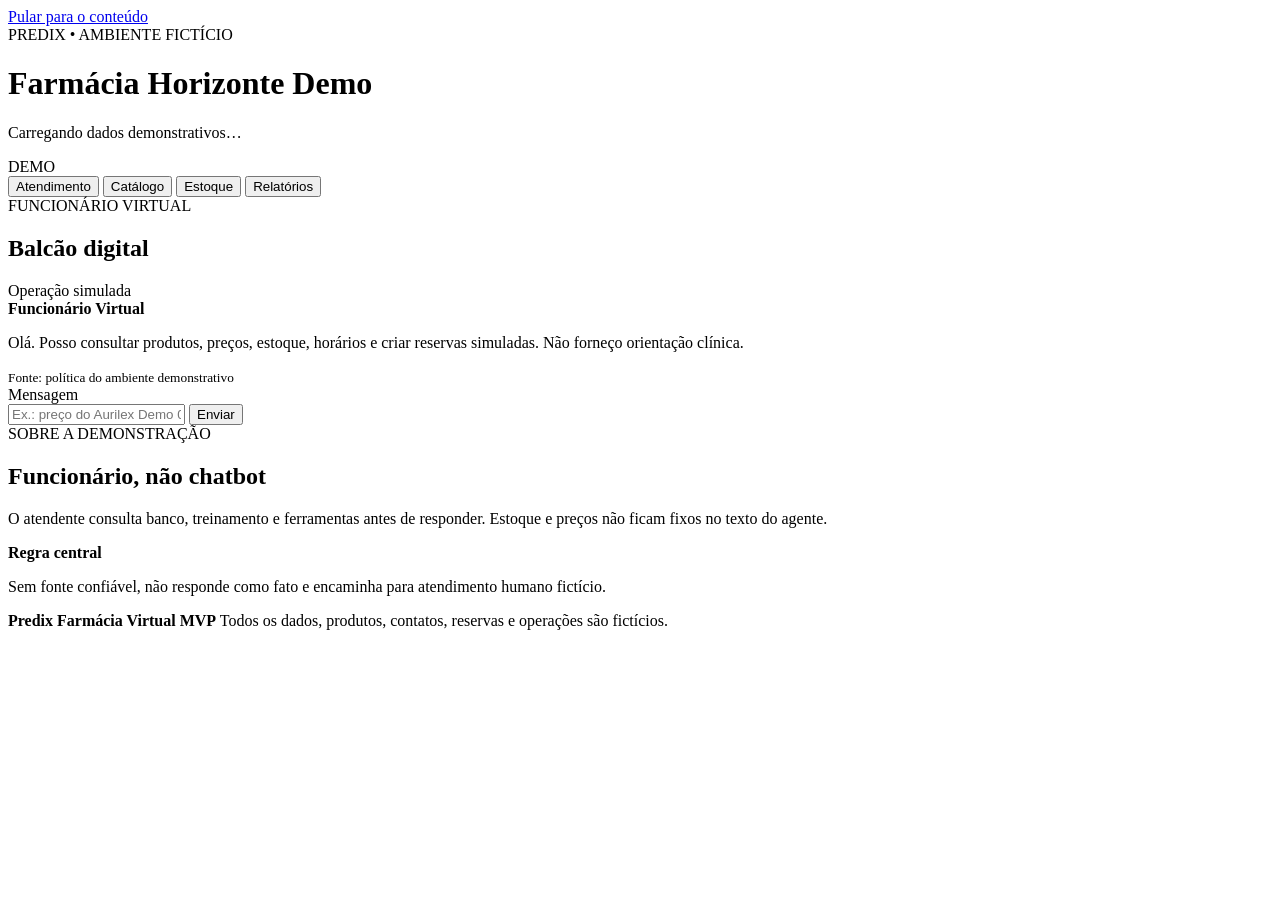
==== index.html @ b6b977d2 "feat: criar interface web demonstrável do MVP" ====
<!doctype html>
<html lang="pt-BR">
<head>
  <meta charset="utf-8">
  <meta name="viewport" content="width=device-width,initial-scale=1">
  <meta name="description" content="Farmácia virtual fictícia para demonstração do Funcionário Virtual Predix.">
  <title>Farmácia Horizonte Demo — Predix</title>
  <link rel="stylesheet" href="/styles.css">
</head>
<body>
  <a class="skip-link" href="#main">Pular para o conteúdo</a>
  <header class="topbar">
    <div>
      <span class="eyebrow">PREDIX • AMBIENTE FICTÍCIO</span>
      <h1 id="company-name">Farmácia Horizonte Demo</h1>
      <p id="company-status">Carregando dados demonstrativos…</p>
    </div>
    <span class="demo-badge" aria-label="Ambiente apenas para demonstração">DEMO</span>
  </header>

  <nav class="tabs" aria-label="Seções da demonstração">
    <button class="tab active" data-view="chat" aria-controls="view-chat">Atendimento</button>
    <button class="tab" data-view="catalog" aria-controls="view-catalog">Catálogo</button>
    <button class="tab" data-view="inventory" aria-controls="view-inventory">Estoque</button>
    <button class="tab" data-view="reports" aria-controls="view-reports">Relatórios</button>
  </nav>

  <main id="main">
    <section id="view-chat" class="view active" aria-labelledby="chat-title">
      <div class="two-columns">
        <article class="panel chat-panel">
          <div class="panel-heading">
            <div>
              <span class="eyebrow">FUNCIONÁRIO VIRTUAL</span>
              <h2 id="chat-title">Balcão digital</h2>
            </div>
            <span class="online-dot">Operação simulada</span>
          </div>
          <div id="chat-log" class="chat-log" aria-live="polite" aria-label="Histórico da conversa">
            <div class="message assistant">
              <strong>Funcionário Virtual</strong>
              <p>Olá. Posso consultar produtos, preços, estoque, horários e criar reservas simuladas. Não forneço orientação clínica.</p>
              <small>Fonte: política do ambiente demonstrativo</small>
            </div>
          </div>
          <form id="chat-form" class="chat-form">
            <label for="chat-input">Mensagem</label>
            <div class="input-row">
              <input id="chat-input" name="message" autocomplete="off" maxlength="500" placeholder="Ex.: preço do Aurilex Demo 001" required>
              <button type="submit">Enviar</button>
            </div>
          </form>
        </article>

        <aside class="panel info-panel" aria-labelledby="about-title">
          <span class="eyebrow">SOBRE A DEMONSTRAÇÃO</span>
          <h2 id="about-title">Funcionário, não chatbot</h2>
          <p>O atendente consulta banco, treinamento e ferramentas antes de responder. Estoque e preços não ficam fixos no texto do agente.</p>
          <div class="rule-card">
            <strong>Regra central</strong>
            <p>Sem fonte confiável, não responde como fato e encaminha para atendimento humano fictício.</p>
          </div>
          <div id="company-details" class="company-details"></div>
        </aside>
      </div>
    </section>

    <section id="view-catalog" class="view" aria-labelledby="catalog-title" hidden>
      <article class="panel">
        <div class="panel-heading">
          <div>
            <span class="eyebrow">CATÁLOGO SINTÉTICO</span>
            <h2 id="catalog-title">Produtos demonstrativos</h2>
          </div>
          <span id="catalog-count" class="counter">0 produtos</span>
        </div>
        <form id="catalog-form" class="filters">
          <label>Buscar
            <input id="catalog-query" type="search" placeholder="Nome, SKU, fabricante, categoria ou princípio ativo">
          </label>
          <button type="submit">Aplicar filtro</button>
        </form>
        <div id="catalog-grid" class="catalog-grid" aria-live="polite"></div>
        <div class="pagination">
          <button id="prev-page" type="button">Anterior</button>
          <span id="page-status">Página 1</span>
          <button id="next-page" type="button">Próxima</button>
        </div>
      </article>
    </section>

    <section id="view-inventory" class="view" aria-labelledby="inventory-title" hidden>
      <div class="two-columns">
        <article class="panel">
          <span class="eyebrow">RESERVA SIMULADA</span>
          <h2 id="inventory-title">Criar reserva</h2>
          <form id="reservation-form" class="stack-form">
            <label>Nome fictício do cliente
              <input id="reservation-customer" maxlength="80" required placeholder="Cliente Demo">
            </label>
            <label>ID do produto
              <input id="reservation-product" type="number" min="1" required placeholder="1">
            </label>
            <label>Quantidade
              <input id="reservation-quantity" type="number" min="1" max="100" value="1" required>
            </label>
            <button type="submit">Reservar no ambiente demo</button>
          </form>
          <div id="reservation-result" class="result-box" aria-live="polite"></div>
        </article>

        <article class="panel">
          <span class="eyebrow">CONTROLE ADMINISTRATIVO</span>
          <h2>Atualizar estoque</h2>
          <p>Operação protegida por chave configurada no servidor.</p>
          <form id="stock-form" class="stack-form">
            <label>Chave administrativa
              <input id="admin-key" type="password" autocomplete="off">
            </label>
            <label>ID do produto
              <input id="stock-product" type="number" min="1" required>
            </label>
            <label>Quantidade total
              <input id="stock-quantity" type="number" min="0" required>
            </label>
            <button type="submit">Atualizar estoque</button>
          </form>
          <div id="stock-result" class="result-box" aria-live="polite"></div>
        </article>
      </div>
    </section>

    <section id="view-reports" class="view" aria-labelledby="reports-title" hidden>
      <article class="panel">
        <div class="panel-heading">
          <div>
            <span class="eyebrow">INDICADORES OPERACIONAIS</span>
            <h2 id="reports-title">Relatórios básicos</h2>
          </div>
          <button id="refresh-reports" type="button">Atualizar</button>
        </div>
        <div id="report-cards" class="report-cards"></div>
        <div class="report-table">
          <h3>Produtos mais consultados</h3>
          <div id="top-products"></div>
        </div>
      </article>
    </section>
  </main>

  <footer>
    <strong>Predix Farmácia Virtual MVP</strong>
    <span>Todos os dados, produtos, contatos, reservas e operações são fictícios.</span>
  </footer>
  <script src="/app.js" defer></script>
</body>
</html>
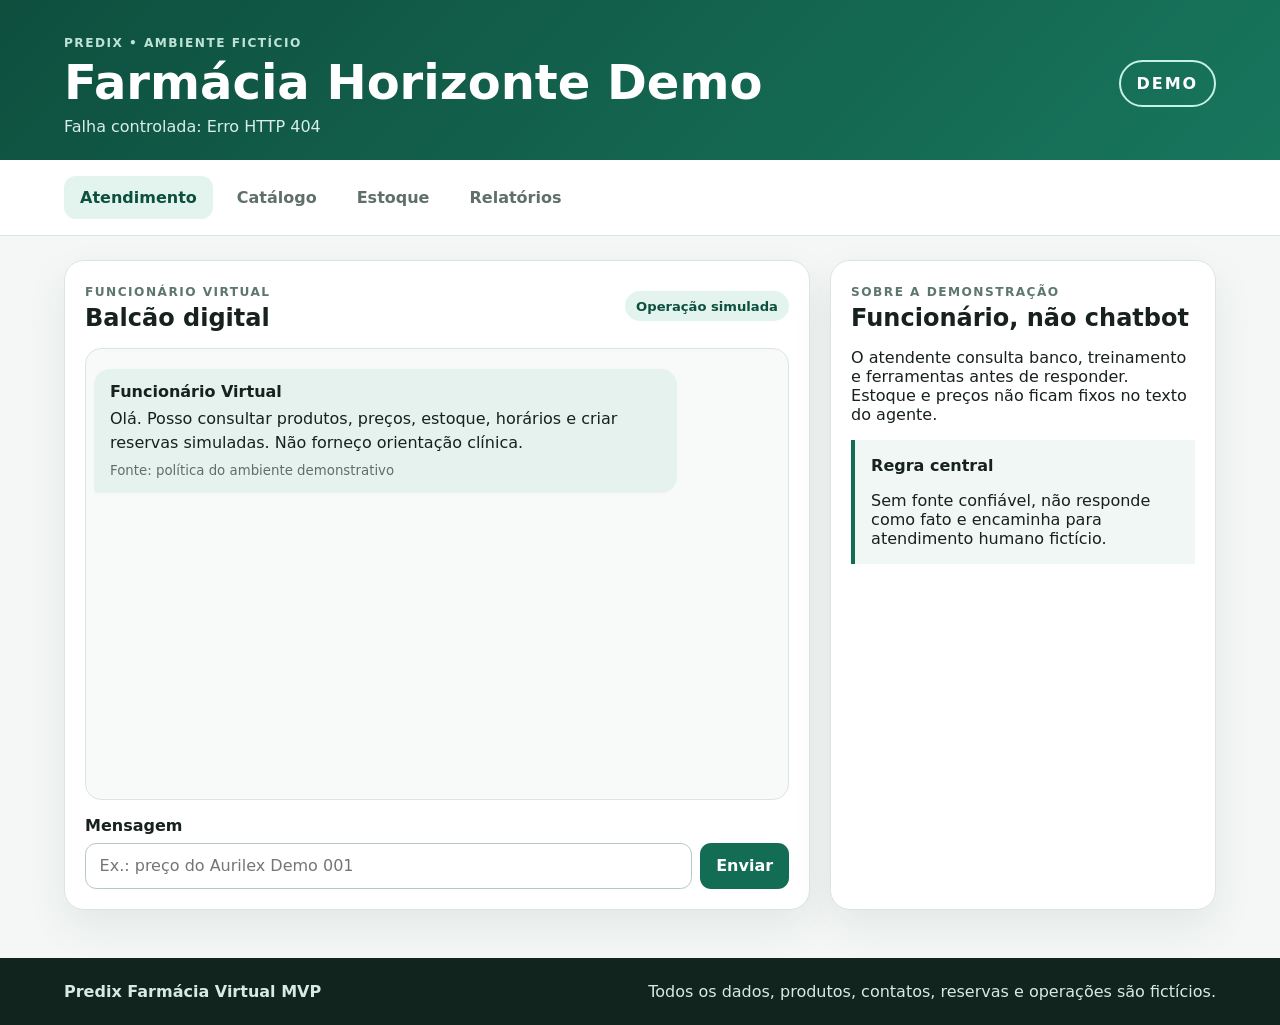
==== commit 2aa6c643: "fix: carregar recursos da interface independentemente de MIME" ====
--- a/index.html
+++ b/index.html
@@ -5,7 +5,6 @@
   <meta name="viewport" content="width=device-width,initial-scale=1">
   <meta name="description" content="Farmácia virtual fictícia para demonstração do Funcionário Virtual Predix.">
   <title>Farmácia Horizonte Demo — Predix</title>
-  <link rel="stylesheet" href="/styles.css">
 </head>
 <body>
   <a class="skip-link" href="#main">Pular para o conteúdo</a>
@@ -152,6 +151,17 @@
     <strong>Predix Farmácia Virtual MVP</strong>
     <span>Todos os dados, produtos, contatos, reservas e operações são fictícios.</span>
   </footer>
-  <script src="/app.js" defer></script>
+  <script>
+    Promise.all([
+      fetch('/styles.css').then((response) => response.text()).then((css) => {
+        const style = document.createElement('style');
+        style.textContent = css;
+        document.head.append(style);
+      }),
+      fetch('/app.js').then((response) => response.text()).then((code) => Function(code)()),
+    ]).catch((error) => {
+      document.querySelector('#company-status').textContent = `Falha ao iniciar a interface: ${error.message}`;
+    });
+  </script>
 </body>
 </html>
